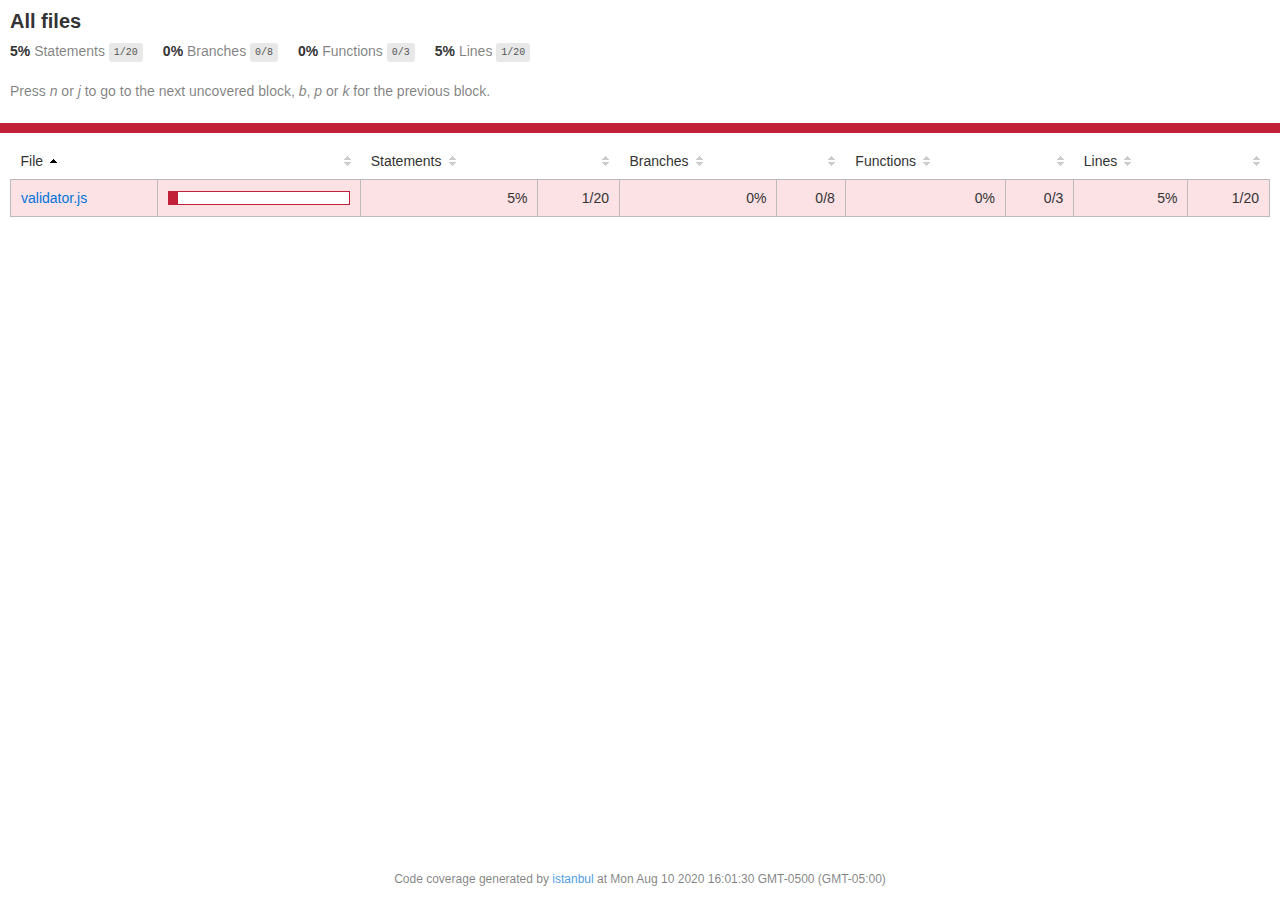
==== coverage/lcov-report/index.html @ 73e7f8e9 "version de proyecto" ====
<!doctype html>
<html lang="en">

<head>
    <title>Code coverage report for All files</title>
    <meta charset="utf-8" />
    <link rel="stylesheet" href="prettify.css" />
    <link rel="stylesheet" href="base.css" />
    <meta name="viewport" content="width=device-width, initial-scale=1">
    <style type='text/css'>
        .coverage-summary .sorter {
            background-image: url(sort-arrow-sprite.png);
        }
    </style>
</head>
    
<body>
<div class='wrapper'>
    <div class='pad1'>
        <h1>All files</h1>
        <div class='clearfix'>
            
            <div class='fl pad1y space-right2'>
                <span class="strong">5% </span>
                <span class="quiet">Statements</span>
                <span class='fraction'>1/20</span>
            </div>
        
            
            <div class='fl pad1y space-right2'>
                <span class="strong">0% </span>
                <span class="quiet">Branches</span>
                <span class='fraction'>0/8</span>
            </div>
        
            
            <div class='fl pad1y space-right2'>
                <span class="strong">0% </span>
                <span class="quiet">Functions</span>
                <span class='fraction'>0/3</span>
            </div>
        
            
            <div class='fl pad1y space-right2'>
                <span class="strong">5% </span>
                <span class="quiet">Lines</span>
                <span class='fraction'>1/20</span>
            </div>
        
            
        </div>
        <p class="quiet">
            Press <em>n</em> or <em>j</em> to go to the next uncovered block, <em>b</em>, <em>p</em> or <em>k</em> for the previous block.
        </p>
    </div>
    <div class='status-line low'></div>
    <div class="pad1">
<table class="coverage-summary">
<thead>
<tr>
   <th data-col="file" data-fmt="html" data-html="true" class="file">File</th>
   <th data-col="pic" data-type="number" data-fmt="html" data-html="true" class="pic"></th>
   <th data-col="statements" data-type="number" data-fmt="pct" class="pct">Statements</th>
   <th data-col="statements_raw" data-type="number" data-fmt="html" class="abs"></th>
   <th data-col="branches" data-type="number" data-fmt="pct" class="pct">Branches</th>
   <th data-col="branches_raw" data-type="number" data-fmt="html" class="abs"></th>
   <th data-col="functions" data-type="number" data-fmt="pct" class="pct">Functions</th>
   <th data-col="functions_raw" data-type="number" data-fmt="html" class="abs"></th>
   <th data-col="lines" data-type="number" data-fmt="pct" class="pct">Lines</th>
   <th data-col="lines_raw" data-type="number" data-fmt="html" class="abs"></th>
</tr>
</thead>
<tbody><tr>
	<td class="file low" data-value="validator.js"><a href="validator.js.html">validator.js</a></td>
	<td data-value="5" class="pic low">
	<div class="chart"><div class="cover-fill" style="width: 5%"></div><div class="cover-empty" style="width: 95%"></div></div>
	</td>
	<td data-value="5" class="pct low">5%</td>
	<td data-value="20" class="abs low">1/20</td>
	<td data-value="0" class="pct low">0%</td>
	<td data-value="8" class="abs low">0/8</td>
	<td data-value="0" class="pct low">0%</td>
	<td data-value="3" class="abs low">0/3</td>
	<td data-value="5" class="pct low">5%</td>
	<td data-value="20" class="abs low">1/20</td>
	</tr>

</tbody>
</table>
</div>
                <div class='push'></div><!-- for sticky footer -->
            </div><!-- /wrapper -->
            <div class='footer quiet pad2 space-top1 center small'>
                Code coverage generated by
                <a href="https://istanbul.js.org/" target="_blank">istanbul</a>
                at Mon Aug 10 2020 16:01:30 GMT-0500 (GMT-05:00)
            </div>
        </div>
        <script src="prettify.js"></script>
        <script>
            window.onload = function () {
                prettyPrint();
            };
        </script>
        <script src="sorter.js"></script>
        <script src="block-navigation.js"></script>
    </body>
</html>
---- coverage/lcov-report/prettify.css ----
.pln{color:#000}@media screen{.str{color:#080}.kwd{color:#008}.com{color:#800}.typ{color:#606}.lit{color:#066}.pun,.opn,.clo{color:#660}.tag{color:#008}.atn{color:#606}.atv{color:#080}.dec,.var{color:#606}.fun{color:red}}@media print,projection{.str{color:#060}.kwd{color:#006;font-weight:bold}.com{color:#600;font-style:italic}.typ{color:#404;font-weight:bold}.lit{color:#044}.pun,.opn,.clo{color:#440}.tag{color:#006;font-weight:bold}.atn{color:#404}.atv{color:#060}}pre.prettyprint{padding:2px;border:1px solid #888}ol.linenums{margin-top:0;margin-bottom:0}li.L0,li.L1,li.L2,li.L3,li.L5,li.L6,li.L7,li.L8{list-style-type:none}li.L1,li.L3,li.L5,li.L7,li.L9{background:#eee}
---- coverage/lcov-report/base.css ----
body, html {
  margin:0; padding: 0;
  height: 100%;
}
body {
    font-family: Helvetica Neue, Helvetica, Arial;
    font-size: 14px;
    color:#333;
}
.small { font-size: 12px; }
*, *:after, *:before {
  -webkit-box-sizing:border-box;
     -moz-box-sizing:border-box;
          box-sizing:border-box;
  }
h1 { font-size: 20px; margin: 0;}
h2 { font-size: 14px; }
pre {
    font: 12px/1.4 Consolas, "Liberation Mono", Menlo, Courier, monospace;
    margin: 0;
    padding: 0;
    -moz-tab-size: 2;
    -o-tab-size:  2;
    tab-size: 2;
}
a { color:#0074D9; text-decoration:none; }
a:hover { text-decoration:underline; }
.strong { font-weight: bold; }
.space-top1 { padding: 10px 0 0 0; }
.pad2y { padding: 20px 0; }
.pad1y { padding: 10px 0; }
.pad2x { padding: 0 20px; }
.pad2 { padding: 20px; }
.pad1 { padding: 10px; }
.space-left2 { padding-left:55px; }
.space-right2 { padding-right:20px; }
.center { text-align:center; }
.clearfix { display:block; }
.clearfix:after {
  content:'';
  display:block;
  height:0;
  clear:both;
  visibility:hidden;
  }
.fl { float: left; }
@media only screen and (max-width:640px) {
  .col3 { width:100%; max-width:100%; }
  .hide-mobile { display:none!important; }
}

.quiet {
  color: #7f7f7f;
  color: rgba(0,0,0,0.5);
}
.quiet a { opacity: 0.7; }

.fraction {
  font-family: Consolas, 'Liberation Mono', Menlo, Courier, monospace;
  font-size: 10px;
  color: #555;
  background: #E8E8E8;
  padding: 4px 5px;
  border-radius: 3px;
  vertical-align: middle;
}

div.path a:link, div.path a:visited { color: #333; }
table.coverage {
  border-collapse: collapse;
  margin: 10px 0 0 0;
  padding: 0;
}

table.coverage td {
  margin: 0;
  padding: 0;
  vertical-align: top;
}
table.coverage td.line-count {
    text-align: right;
    padding: 0 5px 0 20px;
}
table.coverage td.line-coverage {
    text-align: right;
    padding-right: 10px;
    min-width:20px;
}

table.coverage td span.cline-any {
    display: inline-block;
    padding: 0 5px;
    width: 100%;
}
.missing-if-branch {
    display: inline-block;
    margin-right: 5px;
    border-radius: 3px;
    position: relative;
    padding: 0 4px;
    background: #333;
    color: yellow;
}

.skip-if-branch {
    display: none;
    margin-right: 10px;
    position: relative;
    padding: 0 4px;
    background: #ccc;
    color: white;
}
.missing-if-branch .typ, .skip-if-branch .typ {
    color: inherit !important;
}
.coverage-summary {
  border-collapse: collapse;
  width: 100%;
}
.coverage-summary tr { border-bottom: 1px solid #bbb; }
.keyline-all { border: 1px solid #ddd; }
.coverage-summary td, .coverage-summary th { padding: 10px; }
.coverage-summary tbody { border: 1px solid #bbb; }
.coverage-summary td { border-right: 1px solid #bbb; }
.coverage-summary td:last-child { border-right: none; }
.coverage-summary th {
  text-align: left;
  font-weight: normal;
  white-space: nowrap;
}
.coverage-summary th.file { border-right: none !important; }
.coverage-summary th.pct { }
.coverage-summary th.pic,
.coverage-summary th.abs,
.coverage-summary td.pct,
.coverage-summary td.abs { text-align: right; }
.coverage-summary td.file { white-space: nowrap;  }
.coverage-summary td.pic { min-width: 120px !important;  }
.coverage-summary tfoot td { }

.coverage-summary .sorter {
    height: 10px;
    width: 7px;
    display: inline-block;
    margin-left: 0.5em;
    background: url(sort-arrow-sprite.png) no-repeat scroll 0 0 transparent;
}
.coverage-summary .sorted .sorter {
    background-position: 0 -20px;
}
.coverage-summary .sorted-desc .sorter {
    background-position: 0 -10px;
}
.status-line {  height: 10px; }
/* yellow */
.cbranch-no { background: yellow !important; color: #111; }
/* dark red */
.red.solid, .status-line.low, .low .cover-fill { background:#C21F39 }
.low .chart { border:1px solid #C21F39 }
.highlighted,
.highlighted .cstat-no, .highlighted .fstat-no, .highlighted .cbranch-no{
  background: #C21F39 !important;
}
/* medium red */
.cstat-no, .fstat-no, .cbranch-no, .cbranch-no { background:#F6C6CE }
/* light red */
.low, .cline-no { background:#FCE1E5 }
/* light green */
.high, .cline-yes { background:rgb(230,245,208) }
/* medium green */
.cstat-yes { background:rgb(161,215,106) }
/* dark green */
.status-line.high, .high .cover-fill { background:rgb(77,146,33) }
.high .chart { border:1px solid rgb(77,146,33) }
/* dark yellow (gold) */
.status-line.medium, .medium .cover-fill { background: #f9cd0b; }
.medium .chart { border:1px solid #f9cd0b; }
/* light yellow */
.medium { background: #fff4c2; }

.cstat-skip { background: #ddd; color: #111; }
.fstat-skip { background: #ddd; color: #111 !important; }
.cbranch-skip { background: #ddd !important; color: #111; }

span.cline-neutral { background: #eaeaea; }

.coverage-summary td.empty {
    opacity: .5;
    padding-top: 4px;
    padding-bottom: 4px;
    line-height: 1;
    color: #888;
}

.cover-fill, .cover-empty {
  display:inline-block;
  height: 12px;
}
.chart {
  line-height: 0;
}
.cover-empty {
    background: white;
}
.cover-full {
    border-right: none !important;
}
pre.prettyprint {
    border: none !important;
    padding: 0 !important;
    margin: 0 !important;
}
.com { color: #999 !important; }
.ignore-none { color: #999; font-weight: normal; }

.wrapper {
  min-height: 100%;
  height: auto !important;
  height: 100%;
  margin: 0 auto -48px;
}
.footer, .push {
  height: 48px;
}
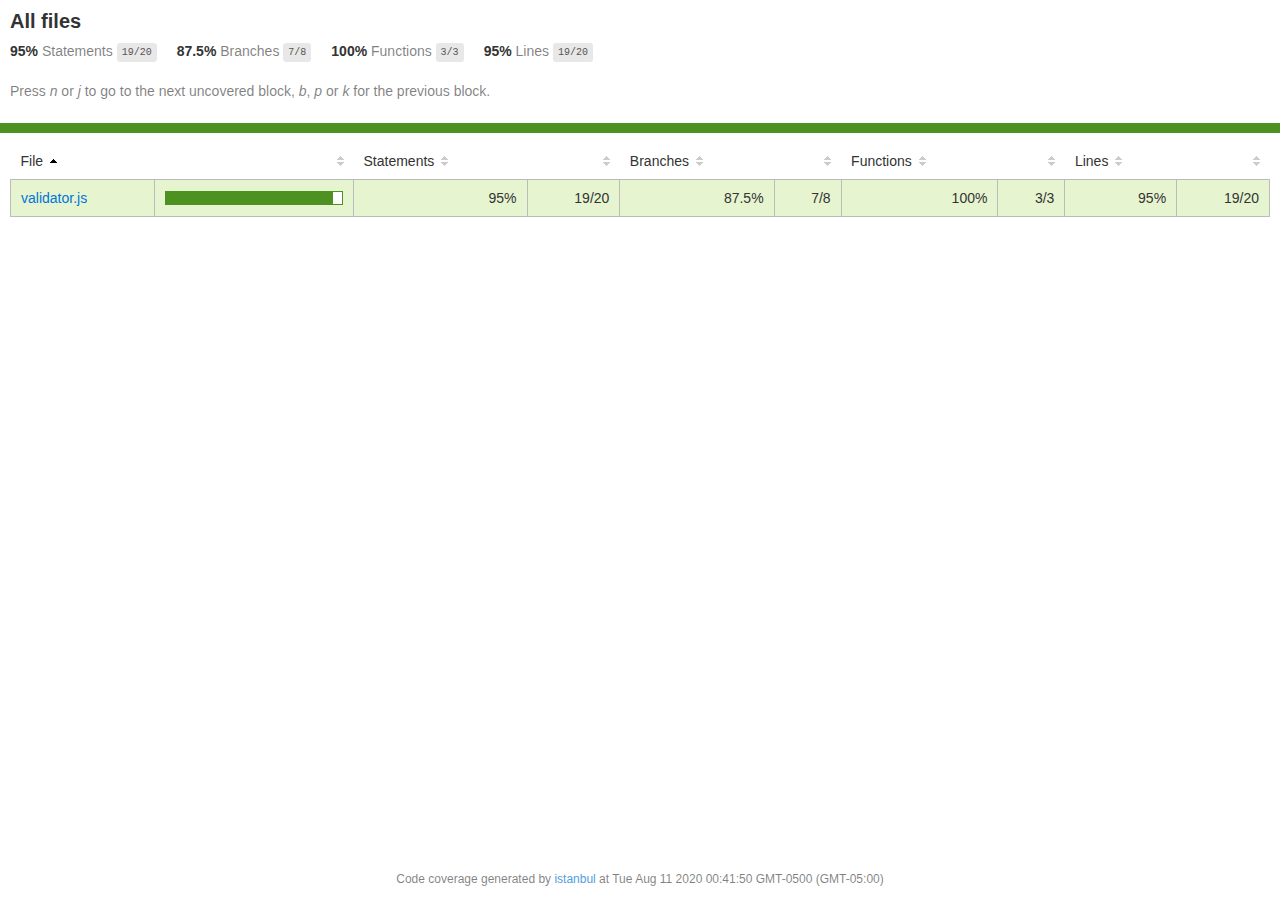
==== commit ba5d0bf4: "presentacion proyecto" ====
--- a/coverage/lcov-report/index.html
+++ b/coverage/lcov-report/index.html
@@ -22,30 +22,30 @@
         <div class='clearfix'>
             
             <div class='fl pad1y space-right2'>
-                <span class="strong">5% </span>
+                <span class="strong">95% </span>
                 <span class="quiet">Statements</span>
-                <span class='fraction'>1/20</span>
+                <span class='fraction'>19/20</span>
             </div>
         
             
             <div class='fl pad1y space-right2'>
-                <span class="strong">0% </span>
+                <span class="strong">87.5% </span>
                 <span class="quiet">Branches</span>
-                <span class='fraction'>0/8</span>
+                <span class='fraction'>7/8</span>
             </div>
         
             
             <div class='fl pad1y space-right2'>
-                <span class="strong">0% </span>
+                <span class="strong">100% </span>
                 <span class="quiet">Functions</span>
-                <span class='fraction'>0/3</span>
+                <span class='fraction'>3/3</span>
             </div>
         
             
             <div class='fl pad1y space-right2'>
-                <span class="strong">5% </span>
+                <span class="strong">95% </span>
                 <span class="quiet">Lines</span>
-                <span class='fraction'>1/20</span>
+                <span class='fraction'>19/20</span>
             </div>
         
             
@@ -54,7 +54,7 @@
             Press <em>n</em> or <em>j</em> to go to the next uncovered block, <em>b</em>, <em>p</em> or <em>k</em> for the previous block.
         </p>
     </div>
-    <div class='status-line low'></div>
+    <div class='status-line high'></div>
     <div class="pad1">
 <table class="coverage-summary">
 <thead>
@@ -72,18 +72,18 @@
 </tr>
 </thead>
 <tbody><tr>
-	<td class="file low" data-value="validator.js"><a href="validator.js.html">validator.js</a></td>
-	<td data-value="5" class="pic low">
-	<div class="chart"><div class="cover-fill" style="width: 5%"></div><div class="cover-empty" style="width: 95%"></div></div>
+	<td class="file high" data-value="validator.js"><a href="validator.js.html">validator.js</a></td>
+	<td data-value="95" class="pic high">
+	<div class="chart"><div class="cover-fill" style="width: 95%"></div><div class="cover-empty" style="width: 5%"></div></div>
 	</td>
-	<td data-value="5" class="pct low">5%</td>
-	<td data-value="20" class="abs low">1/20</td>
-	<td data-value="0" class="pct low">0%</td>
-	<td data-value="8" class="abs low">0/8</td>
-	<td data-value="0" class="pct low">0%</td>
-	<td data-value="3" class="abs low">0/3</td>
-	<td data-value="5" class="pct low">5%</td>
-	<td data-value="20" class="abs low">1/20</td>
+	<td data-value="95" class="pct high">95%</td>
+	<td data-value="20" class="abs high">19/20</td>
+	<td data-value="87.5" class="pct high">87.5%</td>
+	<td data-value="8" class="abs high">7/8</td>
+	<td data-value="100" class="pct high">100%</td>
+	<td data-value="3" class="abs high">3/3</td>
+	<td data-value="95" class="pct high">95%</td>
+	<td data-value="20" class="abs high">19/20</td>
 	</tr>
 
 </tbody>
@@ -94,7 +94,7 @@
             <div class='footer quiet pad2 space-top1 center small'>
                 Code coverage generated by
                 <a href="https://istanbul.js.org/" target="_blank">istanbul</a>
-                at Mon Aug 10 2020 16:01:30 GMT-0500 (GMT-05:00)
+                at Tue Aug 11 2020 00:41:50 GMT-0500 (GMT-05:00)
             </div>
         </div>
         <script src="prettify.js"></script>
